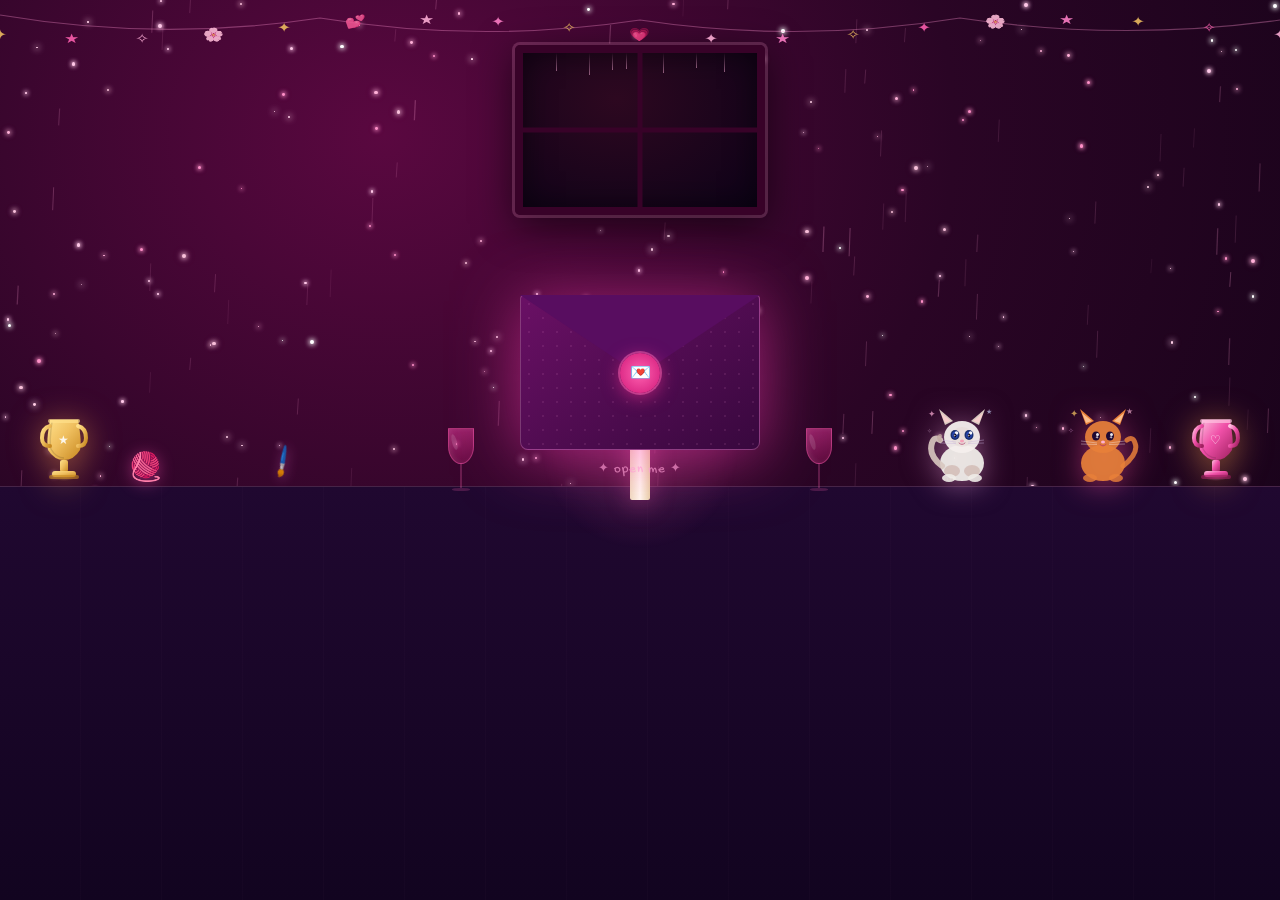
==== index.html @ aa633063 "Rename date-night.html to index.html" ====
<!DOCTYPE html>
<html lang="en">

<head>
    <meta charset="UTF-8">
    <meta name="viewport" content="width=device-width, initial-scale=1.0">
    <title>دائِماً، لكِ ✦</title>
    <link rel="stylesheet" href="date-night.css">
</head>

<body>

    <div id="sky"></div>
    <canvas id="rain"></canvas>

    <!-- string lights -->
    <svg class="lights" viewBox="0 0 1000 70" preserveAspectRatio="none">
  <path d="M0,15 Q125,42 250,18 Q375,44 500,20 Q625,44 750,18 Q875,42 1000,20"
        fill="none" stroke="rgba(255,150,210,.35)" stroke-width="1.2"/>
</svg>

    <!-- rainy window -->
    <div class="win">
        <div class="wch"></div>
        <div class="wcv"></div>
        <div class="wd" style="left:14%;height:18px;--wt:.7s;--wtd:.0s;"></div>
        <div class="wd" style="left:28%;height:22px;--wt:.9s;--wtd:.2s;"></div>
        <div class="wd" style="left:44%;height:16px;--wt:.65s;--wtd:.1s;"></div>
        <div class="wd" style="left:60%;height:20px;--wt:.8s;--wtd:.35s;"></div>
        <div class="wd" style="left:74%;height:15px;--wt:.72s;--wtd:.18s;"></div>
        <div class="wd" style="left:86%;height:19px;--wt:.75s;--wtd:.42s;"></div>
        <div class="wd" style="left:38%;height:17px;--wt:.68s;--wtd:.55s;"></div>
    </div>

    <div class="tbl"></div>

    <!-- TROPHY LEFT (gold) -->
    <div class="trophy-wrap trophy-left">
        <div class="t-star">✦</div>
        <div class="t-star">🌸</div>
        <div class="t-star">★</div>
        <svg width="52" height="68" viewBox="0 0 52 68" fill="none" xmlns="http://www.w3.org/2000/svg">
    <defs>
      <linearGradient id="tg1" x1="0" y1="0" x2="1" y2="1">
        <stop offset="0%"   stop-color="#ffe08a"/>
        <stop offset="45%"  stop-color="#f0c060"/>
        <stop offset="100%" stop-color="#c88820"/>
      </linearGradient>
      <linearGradient id="tg1h" x1="0" y1="0" x2="1" y2="0">
        <stop offset="0%"   stop-color="white" stop-opacity="0"/>
        <stop offset="50%"  stop-color="white" stop-opacity=".72"/>
        <stop offset="100%" stop-color="white" stop-opacity="0"/>
      </linearGradient>
      <clipPath id="cup1clip">
        <path d="M12,6 Q8,28 10,36 Q16,46 26,46 Q36,46 42,36 Q44,28 40,6 Z"/>
      </clipPath>
      <radialGradient id="tglow1" cx="50%" cy="50%">
        <stop offset="0%"   stop-color="#f0c060" stop-opacity=".55"/>
        <stop offset="100%" stop-color="#f0c060" stop-opacity="0"/>
      </radialGradient>
    </defs>
    <ellipse class="t-glow" cx="26" cy="62" rx="14" ry="5" fill="url(#tglow1)"/>
    <rect x="22" y="46" width="8" height="12" rx="2" fill="url(#tg1)"/>
    <rect x="14" y="57" width="24" height="6" rx="3" fill="url(#tg1)"/>
    <rect x="11" y="61" width="30" height="4" rx="2" fill="#c88820" opacity=".6"/>
    <path d="M12,6 Q8,28 10,36 Q16,46 26,46 Q36,46 42,36 Q44,28 40,6 Z" fill="url(#tg1)"/>
    <path d="M14,8 Q11,28 13,35 Q18,44 26,44" stroke="rgba(0,0,0,.12)" stroke-width="1.5" fill="none"/>
    <path d="M12,12 Q4,14 4,24 Q4,32 12,32"    stroke="url(#tg1)" stroke-width="4" fill="none" stroke-linecap="round"/>
    <path d="M40,12 Q48,14 48,24 Q48,32 40,32"  stroke="url(#tg1)" stroke-width="4" fill="none" stroke-linecap="round"/>
    <rect class="t-shine" x="-20" y="0" width="16" height="50" fill="url(#tg1h)" clip-path="url(#cup1clip)" opacity=".8"/>
    <text x="20" y="30" font-size="12" fill="white" opacity=".88" font-family="serif">★</text>
    <rect x="10" y="5" width="32" height="4" rx="2" fill="#ffe08a" opacity=".7"/>
  </svg>
    </div>

    <!-- TROPHY RIGHT (pink) -->
    <div class="trophy-wrap trophy-right">
        <div class="t-star">✦</div>
        <div class="t-star">💕</div>
        <div class="t-star">✧</div>
        <svg width="52" height="68" viewBox="0 0 52 68" fill="none" xmlns="http://www.w3.org/2000/svg">
    <defs>
      <linearGradient id="tg2" x1="0" y1="0" x2="1" y2="1">
        <stop offset="0%"   stop-color="#ffc0e0"/>
        <stop offset="45%"  stop-color="#f050a8"/>
        <stop offset="100%" stop-color="#a02060"/>
      </linearGradient>
      <linearGradient id="tg2h" x1="0" y1="0" x2="1" y2="0">
        <stop offset="0%"   stop-color="white" stop-opacity="0"/>
        <stop offset="50%"  stop-color="white" stop-opacity=".68"/>
        <stop offset="100%" stop-color="white" stop-opacity="0"/>
      </linearGradient>
      <clipPath id="cup2clip">
        <path d="M12,6 Q8,28 10,36 Q16,46 26,46 Q36,46 42,36 Q44,28 40,6 Z"/>
      </clipPath>
      <radialGradient id="tglow2" cx="50%" cy="50%">
        <stop offset="0%"   stop-color="#ff80c0" stop-opacity=".6"/>
        <stop offset="100%" stop-color="#ff80c0" stop-opacity="0"/>
      </radialGradient>
    </defs>
    <ellipse class="t-glow" cx="26" cy="62" rx="14" ry="5" fill="url(#tglow2)"/>
    <rect x="22" y="46" width="8" height="12" rx="2" fill="url(#tg2)"/>
    <rect x="14" y="57" width="24" height="6" rx="3" fill="url(#tg2)"/>
    <rect x="11" y="61" width="30" height="4" rx="2" fill="#a02060" opacity=".6"/>
    <path d="M12,6 Q8,28 10,36 Q16,46 26,46 Q36,46 42,36 Q44,28 40,6 Z" fill="url(#tg2)"/>
    <path d="M14,8 Q11,28 13,35 Q18,44 26,44" stroke="rgba(0,0,0,.12)" stroke-width="1.5" fill="none"/>
    <path d="M12,12 Q4,14 4,24 Q4,32 12,32"    stroke="url(#tg2)" stroke-width="4" fill="none" stroke-linecap="round"/>
    <path d="M40,12 Q48,14 48,24 Q48,32 40,32"  stroke="url(#tg2)" stroke-width="4" fill="none" stroke-linecap="round"/>
    <rect class="t-shine" x="-20" y="0" width="16" height="50" fill="url(#tg2h)" clip-path="url(#cup2clip)" opacity=".8"/>
    <text x="20" y="30" font-size="12" fill="white" opacity=".88" font-family="serif">♡</text>
    <rect x="10" y="5" width="32" height="4" rx="2" fill="#ffc0e0" opacity=".7"/>
  </svg>
    </div>

    <!-- RAGDOLL CAT -->
    <div class="cat-ragdoll">
        <svg width="72" height="82" viewBox="0 0 72 82" fill="none" xmlns="http://www.w3.org/2000/svg">
    <ellipse cx="36" cy="60" rx="22" ry="18" fill="#f0ece8" opacity=".95"/>
    <ellipse cx="26" cy="68" rx="8"  ry="6"  fill="#c8a8a0" opacity=".55"/>
    <ellipse cx="46" cy="68" rx="8"  ry="6"  fill="#c8a8a0" opacity=".55"/>
    <ellipse cx="36" cy="34" rx="18" ry="16" fill="#f5f0ee" opacity=".95"/>
    <polygon points="19,22 13,6 27,18"  fill="#d8c8c0"/>
    <polygon points="53,22 59,6 45,18"  fill="#d8c8c0"/>
    <polygon points="19,20 15,10 25,18" fill="#ffd0d0" opacity=".8"/>
    <polygon points="53,20 57,10 47,18" fill="#ffd0d0" opacity=".8"/>
    <ellipse cx="36" cy="34" rx="11" ry="10" fill="#e0d0cc" opacity=".35"/>
    <ellipse cx="29" cy="32" rx="4.5" ry="5"   fill="#1a3070"/>
    <ellipse cx="43" cy="32" rx="4.5" ry="5"   fill="#1a3070"/>
    <ellipse cx="29" cy="32" rx="2.8" ry="3.2" fill="#2a50c8" opacity=".8"/>
    <ellipse cx="43" cy="32" rx="2.8" ry="3.2" fill="#2a50c8" opacity=".8"/>
    <circle  cx="30.5" cy="30" r="1.8" fill="white" opacity=".95"/>
    <circle  cx="44.5" cy="30" r="1.8" fill="white" opacity=".95"/>
    <ellipse cx="29" cy="32.5" rx="1.4" ry="2" fill="#0a0820"/>
    <ellipse cx="43" cy="32.5" rx="1.4" ry="2" fill="#0a0820"/>
    <text x="27" y="34" font-size="4" fill="white" opacity=".7" font-family="serif">✦</text>
    <text x="41" y="34" font-size="4" fill="white" opacity=".7" font-family="serif">✦</text>
    <ellipse cx="36" cy="38" rx="2" ry="1.5" fill="#f5a0b8"/>
    <path d="M33,40 Q36,43 39,40" stroke="#c06888" stroke-width="1" fill="none" stroke-linecap="round"/>
    <line x1="14" y1="37"  x2="30" y2="39"   stroke="rgba(200,180,220,.55)" stroke-width=".8"/>
    <line x1="14" y1="40"  x2="30" y2="40.5" stroke="rgba(200,180,220,.55)" stroke-width=".8"/>
    <line x1="42" y1="39"  x2="58" y2="37"   stroke="rgba(200,180,220,.55)" stroke-width=".8"/>
    <line x1="42" y1="40.5" x2="58" y2="40"  stroke="rgba(200,180,220,.55)" stroke-width=".8"/>
    <path d="M16,63 Q2,52 6,40 Q8,33 14,37"  stroke="#d8c8c0" stroke-width="6" fill="none" stroke-linecap="round" opacity=".9"/>
    <path d="M14,37 Q12,34 14,33"             stroke="#c0a8a0" stroke-width="4" fill="none" stroke-linecap="round" opacity=".8"/>
    <ellipse cx="23" cy="75" rx="7" ry="4" fill="#f0ece8" opacity=".9"/>
    <ellipse cx="49" cy="75" rx="7" ry="4" fill="#f0ece8" opacity=".9"/>
    <line x1="20" y1="75" x2="20" y2="78"   stroke="#d8c8c0" stroke-width=".8" opacity=".6"/>
    <line x1="23" y1="75" x2="23" y2="78.5" stroke="#d8c8c0" stroke-width=".8" opacity=".6"/>
    <line x1="26" y1="75" x2="26" y2="78"   stroke="#d8c8c0" stroke-width=".8" opacity=".6"/>
    <text x="2"  y="14" font-size="9" fill="#ffb0d8" opacity=".7">✦</text>
    <text x="60" y="11" font-size="7" fill="#c8d0f8" opacity=".65">★</text>
    <text x="1"  y="30" font-size="6" fill="#f0c0e8" opacity=".5">✧</text>
  </svg>
    </div>

    <!-- ORANGE CAT -->
    <div class="cat">
        <svg width="72" height="82" viewBox="0 0 72 82" fill="none" xmlns="http://www.w3.org/2000/svg">
    <ellipse cx="36" cy="60" rx="22" ry="18" fill="#e8803a" opacity=".92"/>
    <ellipse cx="36" cy="34" rx="18" ry="16" fill="#e8803a" opacity=".92"/>
    <polygon points="19,22 13,6 27,18"  fill="#e8803a"/>
    <polygon points="53,22 59,6 45,18"  fill="#e8803a"/>
    <polygon points="19,20 15,10 25,18" fill="#ffcca0" opacity=".8"/>
    <polygon points="53,20 57,10 47,18" fill="#ffcca0" opacity=".8"/>
    <ellipse cx="29" cy="33" rx="4"   ry="4.5" fill="#1e0832"/>
    <ellipse cx="43" cy="33" rx="4"   ry="4.5" fill="#1e0832"/>
    <circle  cx="30.5" cy="31.5" r="1.5" fill="white" opacity=".9"/>
    <circle  cx="44.5" cy="31.5" r="1.5" fill="white" opacity=".9"/>
    <text x="27.5" y="35.5" font-size="4.5" fill="white" opacity=".8" font-family="serif">✦</text>
    <text x="41.5" y="35.5" font-size="4.5" fill="white" opacity=".8" font-family="serif">✦</text>
    <ellipse cx="36" cy="39" rx="2" ry="1.5" fill="#ffb0d0"/>
    <path d="M33,41.5 Q36,44.5 39,41.5" stroke="#c04060" stroke-width="1" fill="none" stroke-linecap="round"/>
    <line x1="14" y1="38"  x2="30" y2="40"   stroke="rgba(255,255,255,.45)" stroke-width=".8"/>
    <line x1="14" y1="41"  x2="30" y2="41.5" stroke="rgba(255,255,255,.45)" stroke-width=".8"/>
    <line x1="42" y1="40"  x2="58" y2="38"   stroke="rgba(255,255,255,.45)" stroke-width=".8"/>
    <line x1="42" y1="41.5" x2="58" y2="41"  stroke="rgba(255,255,255,.45)" stroke-width=".8"/>
    <path d="M56,63 Q72,50 68,40 Q66,33 60,37" stroke="#e8803a" stroke-width="5" fill="none" stroke-linecap="round" opacity=".85"/>
    <ellipse cx="23" cy="75" rx="7" ry="4" fill="#e8803a" opacity=".82"/>
    <ellipse cx="49" cy="75" rx="7" ry="4" fill="#e8803a" opacity=".82"/>
    <text x="3"  y="14" font-size="10" fill="#f0c060" opacity=".75">✦</text>
    <text x="59" y="11" font-size="8"  fill="#ffb8d8" opacity=".65">★</text>
    <text x="1"  y="30" font-size="7"  fill="#f0a8e8" opacity=".5">✧</text>
  </svg>
    </div>

    <div class="yarn">🧶</div>
    <div class="brush">🖌️</div>

    <!-- glasses -->
    <div class="glass" style="left:35%">
        <div class="gcup"></div>
        <div class="gstem"></div>
        <div class="gbase"></div>
    </div>
    <div class="glass" style="right:35%">
        <div class="gcup"></div>
        <div class="gstem"></div>
        <div class="gbase"></div>
    </div>

    <!-- candle -->
    <div class="cgrp">
        <div class="cglow"></div>
        <div class="cbody">
            <div class="flame"></div>
        </div>
    </div>

    <!-- envelope -->
    <div id="ewrap">
        <div id="env" onclick="openEnv()">
            <div class="ebody"></div>
            <div class="eflap">
                <div class="eflap-inner"></div>
            </div>
            <div class="eseal">💌</div>
        </div>
        <div class="thint">✦ open me ✦</div>
    </div>

    <!-- card -->
    <div id="cover">
        <div class="book">
            <button class="closex" onclick="closeCard()">✕</button>

            <div class="page active" id="p1">
                <div class="pnum">01 / 06</div>
                <div class="corner">💌</div>
                <div class="plabel">عزيزتي لارا</div>
                <div class="ptitle">اتمنى چنا بوضع احسن من هذا</div>
                <div class="pbody">
                    من اول ماتعرفت عليج<br> چنتي مميزة بين الكل<br>صفاتج وتفاصيلج مميزة وحلوة<br><br>
                    <em>للاسف مالتقينا.</em>
                </div>
            </div>

            <div class="page" id="p2">
                <div class="pnum">02 / 06</div>
                <div class="corner">🌿</div>
                <div class="plabel">لاحظت بيج كل شي حلو</div>
                <div class="ptitle">شلون تعيشين حياتج</div>
                <div class="pbody">
                    من شجاعتج باختيارج شي صعب لكن يريح راسج للمدى البعيد
                    <em>وبصراحة،</em><br>فخور بهذا الخيار واسعدني مثل ما اسعدج ياريت اكون موجود باليوم الي تتخرجين بيه واشوفج لابسة الروب وطالعة من القسم الي انتي اختاريتيه رغم كلشي.
                    <br>
                </div>
            </div>

            <div class="page" id="p3">
                <div class="pnum">03 / 06</div>
                <div class="corner">✦</div>
                <div class="plabel">تصرفاتج الكويت</div>
                <div class="ptitle">شلون تحجين وصوتج</div>
                <div class="pbody">
                    احب من تحاجين ميشو وفستق يطلع صوت ام حنين، وهالشي يخليني اثق حتكونين <em> ام تخبل</em> <br><br> وطبخج الي بس من الصور مبين طيب، ف محظوظين الي راح يتذوقوه بالواقع, بكلشي موهوبة.
                </div>
            </div>

            <div class="page" id="p4">
                <div class="pnum">04 / 06</div>
                <div class="corner">🌸</div>
                <div class="plabel">معجب</div>
                <div class="ptitle">بكل شي تسوينه</div>
                <div class="pbody">
                    فنج، رسمج الي للان محتفظ بيهن وامدح التفاصيل الي ترسمهن ايديج حياكتج اللطيفة، كل مرة تشوفيني تطورج اكون متعجب اكثر من الي صرتيه عن اول مرة عرفت بيها انتي تحيكين، شي كلش حلو يستاهل المدح تصاميمج بدعوات الزفاف والكرافك الي واثق حيكون عندج مستقبل حلو بيه
                    كتابتج الي ماشفتها والي ضايج لان وكفتي وماكملتي تكتبين، اتمنى ترجعين واشوفج تكتبين كتاب باسمج اشتريه من المكتبة واكون سعيد وفخور ان جنت صديق الج
                </div>
            </div>

            <div class="page" id="p5">
                <div class="pnum">05 / 06</div>
                <div class="corner">🌧️</div>
                <div class="plabel">شعر منكت كتابتي</div>
                <div class="ptitle">وَلَيْلُ الشَّوْقِ</div>
                <div class="pbody">
                    رَأَيْتُكِ مَرَّةً، فَاتَّقَدَتْ أَضْلُعِي<br> كَمَا اتَّقَدَ المِصْبَاحُ فِي غُرْفَةِ الشِّتَا<br> تَمُرِّينَ بَيْنَ النَّاسِ كَالنَّهْرِ هَادِئًا<br> وَفِي صَدْرِيَ المَحْرُومِ تَكْسِرُ مَوْجَةً<br> أُكَلِّمُكِ فِي سِرِّي وَأَصْمُتُ
                    أَمَامَكِ
                    <br> كَقَيْسٍ رَأَى لَيْلَاهُ فَانْقَطَعَتْ خُطَا<br> لَيَالِيَّ كَذِب وَالحَقِيقَةُ وَاحِدَةٌ<br> أَنَا أَحْلُمُ وَحْدِي، وَأَنْتِ نِمْتِ هَنَا<br> أُحِبُّكِ كَمَنْ يُحِبُّ ضَوْءَ النَّافِذَةِ<br> يَدْفَؤُهُ وَلَا يَمْلِكُهُ لكن رَجى<br>                    وَمَا قُلْتُ شَيْئًا، خِفْتُ أَكْسِرَ لَحْظَةً<br> جَمِيلَةً كَلَيْلَةِ الثَّلْجِ لَمَّا هَدَا
                </div>
            </div>

            <div class="page" id="p6">
                <div class="pnum">06 / 06</div>
                <div class="corner">🌙</div>
                <div class="plabel">اخر شي</div>
                <div class="ptitle">احب اذكرج</div>
                <div class="pbody">
                    تهتمين بنفسج، وتتذكرين دائماً وابدا، اهم شخص بحياتج هي انتي، راحة راسج وهدوء بالج هو اهم من اي شخص ثاني. اخذي قراراتج ع هذا الاساس. ودوم تذكري ان اكو شخص حبج حب حقيقي بدون اي شي بالمقابل فقط وجودج، ف امشي بحياتج وانتي براسج هاي الفكرة وفكري بيها باختياراتج
                    الجاية، تستاهلين الاحسن ، ف حصلي الاحسن وخلي لارا المستقبلية تشكرج. لارا المتسقبلية الي عندي ثقة جبيرة حتطلع فد شي
                    <em> لان حرفيا كل مواهبج اذا كملتي بيها حتوصلين لاعلى المراتب</em><br> ان كان تصيرين مبرمجة، حائكة، رسامة او كاتبة، اي شي براسج حيكون شي عظيم، انتظر انجازاتج من بعيد، اوصلي للنجوم.

                </div>
                <div class="sign">— دائِماً، لكِ ♡</div>
            </div>

            <div class="cnav">
                <button class="nb" id="bprev" onclick="go(-1)" disabled>← back</button>
                <div class="dots" id="dots"></div>
                <button class="nb" id="bnext" onclick="go(1)">next →</button>
            </div>
        </div>
    </div>

    <script>
        /* ── STARS ── */
        const sky = document.getElementById('sky');
        const starPalette = [{
            sc: '#ffffff',
            sc2: 'rgba(255,255,255,.25)',
            gl: '5px'
        }, {
            sc: '#ffd0e8',
            sc2: 'rgba(255,160,210,.35)',
            gl: '6px'
        }, {
            sc: '#ffb0d8',
            sc2: 'rgba(255,140,200,.3)',
            gl: '5px'
        }, {
            sc: '#ff90c8',
            sc2: 'rgba(255,120,190,.25)',
            gl: '4px'
        }, {
            sc: '#f8c0da',
            sc2: 'rgba(248,160,210,.3)',
            gl: '5px'
        }, {
            sc: '#ffc8e8',
            sc2: 'rgba(255,160,220,.2)',
            gl: '4px'
        }, ];
        for (let i = 0; i < 200; i++) {
            const s = document.createElement('div');
            s.className = 'star';
            const sz = .8 + Math.random() * 3.2;
            const p = starPalette[Math.floor(Math.random() * starPalette.length)];
            s.style.cssText = `left:${Math.random()*100}%;top:${Math.random()*64}%;--sz:${sz}px;--d:${1.5+Math.random()*5}s;--dl:${Math.random()*7}s;--mo:${.1+Math.random()*.3};--sc:${p.sc};--sc2:${p.sc2};--gl:${p.gl};`;
            sky.appendChild(s);
        }
        for (let i = 0; i < 3; i++) {
            const sh = document.createElement('div');
            sh.className = 'shoot';
            sh.style.cssText = `left:${10+Math.random()*55}%;top:${5+Math.random()*28}%;--sd:${5+Math.random()*6}s;--sdl:${Math.random()*9}s;`;
            sky.appendChild(sh);
        }

        /* ── STRING LIGHTS ── */
        const svgEl = document.querySelector('svg.lights');
        const bulbData = ['✦', '★', '✧', '🌸', '✦', '💕', '★', '✦', '✧', '💗', '✦', '★', '✧', '✦', '🌸', '★', '✦', '✧', '✦'];
        for (let i = 0; i < 19; i++) {
            const t = i / 18;
            const x = t * 1000;
            const y = 34 + Math.sin(t * Math.PI * 4 + 0.5) * 10;
            const b = document.createElementNS('http://www.w3.org/2000/svg', 'text');
            b.setAttribute('x', x);
            b.setAttribute('y', y);
            b.setAttribute('text-anchor', 'middle');
            b.setAttribute('font-size', '13');
            const cols = ['#f0c060', '#ff60b0', '#ffb0d8', '#ff80c8'];
            b.setAttribute('fill', cols[i % 4]);
            b.setAttribute('opacity', '.88');
            b.style.animation = `twinkle ${1.5+Math.random()*2}s ease-in-out infinite ${Math.random()*2}s`;
            b.textContent = bulbData[i % bulbData.length];
            svgEl.appendChild(b);
        }

        /* ── RAIN ── */
        const canvas = document.getElementById('rain');
        const ctx = canvas.getContext('2d');

        function resize() {
            canvas.width = window.innerWidth;
            canvas.height = window.innerHeight;
        }
        resize();
        window.addEventListener('resize', resize);
        let drops = [];
        for (let i = 0; i < 140; i++) {
            drops.push({
                x: Math.random() * window.innerWidth,
                y: Math.random() * window.innerHeight,
                len: 12 + Math.random() * 18,
                spd: 8 + Math.random() * 10,
                op: .2 + Math.random() * .45,
                w: .5 + Math.random() * .8
            });
        }
        (function drawRain() {
            ctx.clearRect(0, 0, canvas.width, canvas.height);
            drops.forEach(d => {
                ctx.beginPath();
                ctx.moveTo(d.x, d.y);
                ctx.lineTo(d.x - 1, d.y + d.len);
                ctx.strokeStyle = `rgba(255,160,210,${d.op})`;
                ctx.lineWidth = d.w;
                ctx.stroke();
                d.y += d.spd;
                d.x -= .5;
                if (d.y > canvas.height) {
                    d.y = -d.len;
                    d.x = Math.random() * canvas.width;
                }
            });
            requestAnimationFrame(drawRain);
        })();

        /* ── CARD LOGIC ── */
        let cur_page = 1;
        const total = 6;
        const dotsEl = document.getElementById('dots');
        for (let i = 1; i <= total; i++) {
            const d = document.createElement('div');
            d.className = 'dot' + (i === 1 ? ' on' : '');
            d.id = 'd' + i;
            dotsEl.appendChild(d);
        }

        function openEnv() {
            const env = document.getElementById('env');
            if (env.classList.contains('open')) return;
            env.classList.add('open');
            document.querySelector('.thint').style.opacity = '0';
            setTimeout(() => {
                document.getElementById('cover').classList.add('show');
                burst();
            }, 750);
        }

        function closeCard() {
            document.getElementById('cover').classList.remove('show');
            setTimeout(() => {
                document.getElementById('env').classList.remove('open');
                document.querySelector('.thint').style.opacity = '1';
                showPage(1);
            }, 600);
        }

        function showPage(n) {
            document.querySelectorAll('.page').forEach(p => p.classList.remove('active'));
            document.querySelectorAll('.dot').forEach(d => d.classList.remove('on'));
            cur_page = n;
            document.getElementById('p' + n).classList.add('active');
            document.getElementById('d' + n).classList.add('on');
            document.getElementById('bprev').disabled = (n === 1);
            document.getElementById('bnext').disabled = (n === total);
        }

        function go(dir) {
            const nx = cur_page + dir;
            if (nx < 1 || nx > total) return;
            showPage(nx);
            if (dir > 0) spawnF();
        }

        const fItems = ['✦', '🌸', '★', '💕', '🧶', '🎨', '⭐', '🌙', '💫', '🐱', '✧', '💌', '🩷', '💗', '🌺'];

        function spawnF() {
            for (let i = 0; i < 5; i++) setTimeout(() => {
                const f = document.createElement('div');
                f.className = 'floaty';
                f.textContent = fItems[Math.floor(Math.random() * fItems.length)];
                f.style.left = (15 + Math.random() * 70) + 'vw';
                f.style.bottom = '18vh';
                f.style.fontSize = (13 + Math.random() * 14) + 'px';
                f.style.animationDuration = (3 + Math.random() * 2) + 's';
                document.body.appendChild(f);
                setTimeout(() => f.remove(), 5500);
            }, i * 130);
        }

        function burst() {
            for (let i = 0; i < 12; i++) setTimeout(() => spawnF(), i * 80);
        }
    </script>
</body>

</html>
---- date-night.css ----
/* ── DATE NIGHT · STYLESHEET ── */

@import url('https://fonts.googleapis.com/css2?family=Gochi+Hand&family=Cormorant+Garamond:ital,wght@0,300;0,400;1,300;1,400&family=DM+Serif+Display:ital@0;1&family=Nunito:wght@300;400;600&display=swap');

/* ── ROOT PALETTE ── */
:root {
  --ink:      #1a0215;
  --plum:     #4a0a38;
  --violet:   #c0308a;
  --rose:     #ff5aaa;
  --blush:    #ffb8d8;
  --lavender: #f0a0d0;
  --gold:     #f0c060;
  --cream:    #fff0f8;
  --deep-pink: #2a0120;
  --mid-pink:  #380230;
}

/* ── RESET ── */
*, *::before, *::after { margin: 0; padding: 0; box-sizing: border-box; }
html, body {
  width: 100%; height: 100%;
  overflow: hidden;
  background: var(--ink);
  font-family: 'Nunito', sans-serif;
}

/* ── SKY ── */
#sky {
  position: fixed; inset: 0;
  background: radial-gradient(ellipse at 30% 15%, #5a0840 0%, #2a0525 45%, #100215 100%);
  overflow: hidden;
}

/* ── STARS ── */
.star {
  position: absolute;
  border-radius: 50%;
  width: var(--sz, 3px); height: var(--sz, 3px);
  background: var(--sc, white);
  box-shadow:
    0 0 var(--gl, 4px) 1px var(--sc, white),
    0 0 calc(var(--gl, 4px) * 2.5) 0px var(--sc2, rgba(255,200,220,.3));
  animation: starshine var(--d, 3s) ease-in-out infinite var(--dl, 0s);
}
@keyframes starshine {
  0%, 100% { opacity: var(--mo, .15); transform: scale(.7); }
  50%       { opacity: 1;             transform: scale(1);   }
}

.shoot {
  position: absolute;
  width: 90px; height: 1.5px;
  background: linear-gradient(90deg, transparent, #ffb0d0, transparent);
  border-radius: 50%;
  animation: shoot var(--sd, 5s) ease-in-out infinite var(--sdl, 0s);
  opacity: 0;
}
@keyframes shoot {
  0%   { opacity: 0; transform: translateX(-50px) translateY(0) rotate(-28deg); }
  15%  { opacity: 1; }
  45%  { opacity: 0; transform: translateX(200px) translateY(70px) rotate(-28deg); }
  100% { opacity: 0; transform: translateX(200px) translateY(70px) rotate(-28deg); }
}

/* ── RAIN CANVAS ── */
#rain {
  position: fixed; inset: 0;
  pointer-events: none;
  z-index: 2;
  opacity: .45;
}

/* ── WINDOW ── */
.win {
  position: fixed; top: 5%; left: 50%;
  transform: translateX(-50%);
  width: min(250px, 48vw); height: min(170px, 26vh);
  border: 8px solid #380228;
  border-radius: 5px;
  box-shadow:
    0 0 0 3px rgba(255, 160, 210, .2),
    inset 0 0 30px rgba(0,0,0,.5),
    0 10px 40px rgba(0,0,0,.6);
  z-index: 3; overflow: hidden;
  background: radial-gradient(ellipse at 40% 30%, #2d0820, #0d0218);
}
.wch {
  position: absolute; top: 50%; left: 0; right: 0;
  height: 5px; background: #380228;
  transform: translateY(-50%); z-index: 1;
}
.wcv {
  position: absolute; left: 50%; top: 0; bottom: 0;
  width: 5px; background: #380228;
  transform: translateX(-50%); z-index: 1;
}
.wd {
  position: absolute; width: 1px;
  background: linear-gradient(180deg, transparent, rgba(255, 180, 220, .7));
  animation: wr var(--wt, .8s) linear infinite var(--wtd, 0s);
  opacity: .7;
}
@keyframes wr {
  0%   { transform: translateY(-20px); opacity: 0; }
  20%  { opacity: .7; }
  100% { transform: translateY(200px); opacity: 0; }
}

/* ── TABLE ── */
.tbl {
  position: fixed; bottom: 0; left: 0; right: 0; height: 46%;
  background: linear-gradient(180deg, #200830 0%, #120420 100%);
  border-top: 1px solid rgba(255, 150, 210, .22);
  z-index: 3;
}
.tbl::after {
  content: '';
  position: absolute; inset: 0;
  background: repeating-linear-gradient(
    90deg,
    transparent, transparent 80px,
    rgba(255, 180, 220, .014) 80px,
    rgba(255, 180, 220, .014) 81px
  );
}

/* ── STRING LIGHTS ── */
svg.lights {
  position: fixed; top: 0; left: 0;
  width: 100%; height: 70px;
  z-index: 4; pointer-events: none;
}

/* ── CANDLE ── */
.cgrp {
  position: fixed; bottom: 44.5%; left: 50%;
  transform: translateX(-50%);
  z-index: 5;
  display: flex; flex-direction: column; align-items: center;
}
.cbody {
  width: 20px; height: 80px;
  background: linear-gradient(90deg, #f0dfc0, #fffbf0, #e8d4a8);
  border-radius: 3px 3px 2px 2px;
  position: relative;
  box-shadow: 0 4px 24px rgba(255, 100, 180, .35);
}
.cbody::after {
  content: '';
  position: absolute; top: -5px; left: 50%;
  transform: translateX(-50%);
  width: 1.5px; height: 8px; background: #333;
}
.flame {
  position: absolute; top: -32px; left: 50%;
  transform: translateX(-50%);
  width: 12px; height: 24px;
  background: radial-gradient(ellipse at 50% 75%, #fff9e0, #ffcc44, #ff7700, transparent 70%);
  border-radius: 50% 50% 30% 30%;
  animation: flk 1.3s ease-in-out infinite alternate;
  filter: blur(.4px);
}
.flame::after {
  content: '';
  position: absolute; inset: 25% 28% 15% 28%;
  background: rgba(255, 255, 230, .95);
  border-radius: 50%; filter: blur(1px);
}
.cglow {
  position: absolute; top: -70px; left: 50%;
  transform: translateX(-50%);
  width: 200px; height: 200px;
  background: radial-gradient(ellipse, rgba(255, 100, 180, .22) 0%, transparent 70%);
  pointer-events: none;
}
@keyframes flk {
  0%   { transform: translateX(-50%) scaleX(1)   scaleY(1)    rotate(-2deg); }
  40%  { transform: translateX(-50%) scaleX(.88) scaleY(1.06) rotate(1deg);  }
  70%  { transform: translateX(-50%) scaleX(1.06) scaleY(.95) rotate(-1deg); }
  100% { transform: translateX(-50%) scaleX(.94) scaleY(1.04) rotate(2deg);  }
}

/* ── ORANGE CAT ── */
.cat {
  position: fixed; bottom: 45.5%; right: 11%;
  z-index: 6;
  animation: breathe 4s ease-in-out infinite;
  filter: drop-shadow(0 4px 14px rgba(255, 80, 160, .5));
}
@keyframes breathe {
  0%, 100% { transform: translateY(0); }
  50%       { transform: translateY(-5px); }
}

/* ── RAGDOLL CAT ── */
.cat-ragdoll {
  position: fixed; bottom: 45.5%; right: 22%;
  z-index: 6;
  animation: breathe2 4.5s ease-in-out infinite .8s;
  filter: drop-shadow(0 4px 14px rgba(240, 160, 220, .5));
}
@keyframes breathe2 {
  0%, 100% { transform: translateY(0) scaleX(-1); }
  50%       { transform: translateY(-4px) scaleX(-1); }
}

/* ── YARN ── */
.yarn {
  position: fixed; bottom: 46%; left: 10%;
  z-index: 6; font-size: 28px;
  animation: yw 6s ease-in-out infinite;
  filter: drop-shadow(0 3px 8px rgba(255, 80, 180, .45));
}
@keyframes yw {
  0%, 100% { transform: rotate(0) translateY(0); }
  25%       { transform: rotate(8deg) translateY(-3px); }
  75%       { transform: rotate(-8deg) translateY(-2px); }
}

/* ── BRUSH ── */
.brush {
  position: fixed; bottom: 47%; left: 21%;
  z-index: 6; font-size: 22px;
  transform: rotate(-35deg);
  filter: drop-shadow(0 2px 6px rgba(255, 120, 220, .45));
  opacity: .85;
}

/* ── WINE GLASSES ── */
.glass {
  position: fixed; bottom: 45.5%;
  display: flex; flex-direction: column; align-items: center;
  z-index: 5;
}
.gcup {
  width: 26px; height: 36px;
  border: 1.5px solid rgba(255, 100, 180, .42);
  border-radius: 0 0 50% 50%;
  background: linear-gradient(160deg, rgba(240, 60, 160, .55), rgba(180, 20, 100, .35));
  box-shadow: inset 2px 0 5px rgba(255,255,255,.08);
  position: relative; overflow: hidden;
}
.gcup::after {
  content: '';
  position: absolute; top: 5px; left: 3px;
  width: 5px; height: 16px;
  background: rgba(255, 255, 255, .12);
  border-radius: 50%; transform: rotate(-15deg);
}
.gstem { width: 2px; height: 24px; background: rgba(255, 100, 180, .25); }
.gbase { width: 18px; height: 2.5px; background: rgba(255, 100, 180, .2); border-radius: 50%; }

/* ── ENVELOPE ── */
#ewrap {
  position: fixed; bottom: 47%; left: 50%;
  transform: translateX(-50%);
  z-index: 7;
  display: flex; flex-direction: column; align-items: center;
}
#env {
  width: 240px; height: 155px;
  position: relative;
  transition: transform .3s ease;
  filter: drop-shadow(0 6px 32px rgba(255, 60, 180, .55));
}
#env:hover { transform: scale(1.05) translateY(-6px); }

.ebody {
  position: absolute; inset: 0;
  background: linear-gradient(145deg, #6a1065, #38083e);
  border-radius: 4px 4px 8px 8px;
  border: 1px solid rgba(255, 160, 220, .32);
  overflow: hidden;
}
.ebody::before {
  content: '';
  position: absolute; inset: 0;
  background-image: radial-gradient(circle at 8px 8px, rgba(255, 160, 220, .1) 1px, transparent 1px);
  background-size: 14px 14px;
}
.eflap {
  position: absolute; top: 0; left: 0; right: 0; height: 80px;
  transform-origin: top center;
  transform-style: preserve-3d;
  transition: transform .7s cubic-bezier(.4, 0, .2, 1);
  z-index: 2;
}
.eflap-inner {
  width: 0; height: 0;
  border-left: 120px solid transparent;
  border-right: 120px solid transparent;
  border-top: 80px solid #580d60;
}
.eseal {
  position: absolute; top: 50%; left: 50%;
  transform: translate(-50%, -50%);
  width: 40px; height: 40px;
  background: radial-gradient(circle, #ff60b0, #d01878);
  border-radius: 50%;
  display: flex; align-items: center; justify-content: center;
  font-size: 17px;
  box-shadow: 0 0 0 2px rgba(255, 100, 180, .5), 0 4px 18px rgba(255, 50, 150, .6);
  transition: all .3s; z-index: 3;
}
#env.open .eflap  { transform: rotateX(-180deg); }
#env.open .eseal  { opacity: 0; transform: translate(-50%, -50%) scale(0); }

.thint {
  margin-top: 10px;
  font-family: 'Gochi Hand', cursive;
  font-size: 13px;
  color: rgba(255, 180, 220, .65);
  letter-spacing: 1px;
  animation: blink 2s ease-in-out infinite;
  transition: opacity .4s;
}
@keyframes blink {
  0%, 100% { opacity: .35; }
  50%       { opacity: 1; }
}

/* ── CARD OVERLAY ── */
#cover {
  position: fixed; inset: 0; z-index: 50;
  display: flex; align-items: center; justify-content: center;
  opacity: 0; pointer-events: none;
  transition: opacity .6s ease;
}
#cover::before {
  content: '';
  position: fixed; inset: 0;
  background: rgba(12, 2, 22, .9);
  backdrop-filter: blur(10px);
}
#cover.show { opacity: 1; pointer-events: all; }

.book {
  position: relative;
  width: min(460px, 88vw);
  z-index: 1;
}

/* ── PAGES ── */
.page {
  display: none;
  background: linear-gradient(148deg, #fff0f8 0%, #ffd8f0 55%, #ffc8e8 100%);
  border-radius: 3px 14px 14px 3px;
  padding: 44px 36px 36px 60px;
  min-height: 360px;
  position: relative;
  box-shadow:
    -4px 0 0 #e860b8,
    -8px 0 0 #d03090,
    6px 10px 50px rgba(100, 8, 70, .6),
    0 1px 0 rgba(255, 255, 255, .6) inset;
  overflow: hidden;
}
.page::before {
  content: '';
  position: absolute; top: 0; left: 0; bottom: 0; width: 40px;
  background: linear-gradient(90deg, #d03090, #e860b8);
}
.page::after {
  content: '';
  position: absolute; top: 0; left: 0; bottom: 0; width: 40px;
  background-image: radial-gradient(circle at 20px 20px, rgba(255,255,255,.25) 2px, transparent 2px);
  background-size: 20px 20px;
}
.page.active {
  display: block;
  animation: flip .5s cubic-bezier(.4, 0, .2, 1);
}
@keyframes flip {
  from { opacity: 0; transform: perspective(700px) rotateY(-16deg) translateX(14px); }
  to   { opacity: 1; transform: perspective(700px) rotateY(0) translateX(0); }
}

.pnum {
  position: absolute; top: 16px; right: 20px;
  font-family: 'Nunito', sans-serif; font-size: 10px;
  letter-spacing: 2px; color: rgba(160, 30, 110, .4);
  text-transform: uppercase;
}
.corner  { position: absolute; top: 15px; left: 48px; font-size: 22px; opacity: .75; }
.plabel  { font-family: 'Gochi Hand', cursive; font-size: 11px; letter-spacing: 3px; text-transform: uppercase; color: #c030a0; margin-bottom: 6px; opacity: .75; }
.ptitle  { font-family: 'DM Serif Display', serif; font-size: clamp(16px, 3.5vw, 22px); color: #780855; margin-bottom: 18px; line-height: 1.3; font-style: italic; }
.pbody   { font-family: 'Cormorant Garamond', serif; font-size: clamp(15px, 2.5vw, 18px); line-height: 1.92; color: #400838; font-weight: 300; font-style: italic; }
.pbody em { font-style: normal; font-weight: 400; color: #c020b0; font-family: 'DM Serif Display', serif; }
.pbody .ic { font-style: normal; font-size: 14px; }
.sign    { font-family: 'Gochi Hand', cursive; font-size: 19px; color: #c020b0; text-align: right; margin-top: 22px; }

/* ── NAV ── */
.cnav { display: flex; justify-content: space-between; align-items: center; margin-top: 16px; padding: 0 4px; }
.nb {
  background: none;
  border: 1.5px solid rgba(200, 50, 150, .32);
  color: #c030a0;
  padding: 7px 20px;
  font-family: 'Gochi Hand', cursive; font-size: 13px; letter-spacing: 1px;
  border-radius: 20px;
  transition: all .25s;
  cursor: pointer;
}
.nb:hover    { background: rgba(200, 50, 150, .12); border-color: #c030a0; }
.nb:disabled { opacity: .15; cursor: default; pointer-events: none; }

.dots { display: flex; gap: 8px; align-items: center; }
.dot  { width: 7px; height: 7px; border-radius: 50%; background: rgba(200, 50, 150, .22); transition: all .3s; }
.dot.on { background: #c020b0; transform: scale(1.3); }

.closex {
  position: absolute; top: -14px; right: -14px;
  width: 32px; height: 32px;
  background: #4a0840;
  border: 1px solid rgba(255, 160, 210, .32);
  border-radius: 50%;
  color: var(--lavender); font-size: 14px;
  display: flex; align-items: center; justify-content: center;
  transition: all .2s;
  font-family: 'Nunito', sans-serif;
  cursor: pointer;
}
.closex:hover { background: #7a1860; transform: scale(1.1); }

/* ── FLOATIES ── */
.floaty {
  position: fixed; pointer-events: none;
  animation: fup 4s ease-in forwards;
  z-index: 200; font-size: 18px; opacity: 0;
}
@keyframes fup {
  0%   { opacity: .95; transform: translateY(0) rotate(0); }
  100% { opacity: 0;   transform: translateY(-85vh) rotate(30deg); }
}

/* ── TROPHIES ── */
.trophy-wrap {
  position: fixed; z-index: 6;
  display: flex; flex-direction: column; align-items: center;
}
.trophy-wrap svg {
  filter: drop-shadow(0 4px 16px rgba(255, 160, 80, .55));
  animation: trophy-bob 3.5s ease-in-out infinite;
}
.trophy-left  { bottom: 46.5%; left: 3%; }
.trophy-right { bottom: 46.5%; right: 3%; }
.trophy-right svg { animation-delay: 1s; }

@keyframes trophy-shine {
  0%, 100% { opacity: 0;  transform: translateX(-100%) skewX(-20deg); }
  18%       { opacity: .65; }
  38%       { opacity: 0;  transform: translateX(180%) skewX(-20deg); }
}
.t-shine { animation: trophy-shine 4s ease-in-out infinite; }
.trophy-left  .t-shine { animation-delay: 0s; }
.trophy-right .t-shine { animation-delay: 2s; }

@keyframes trophy-glow {
  0%, 100% { opacity: .3; }
  50%       { opacity: .7; }
}
.t-glow { animation: trophy-glow 3s ease-in-out infinite; }
.trophy-right .t-glow { animation-delay: 1.5s; }

@keyframes trophy-bob {
  0%, 100% { transform: translateY(0); }
  50%       { transform: translateY(-6px); }
}

@keyframes t-star-spin {
  0%   { opacity: 0; transform: rotate(0deg)   translate(28px) scale(.5); }
  30%  { opacity: 1; }
  100% { opacity: 0; transform: rotate(360deg) translate(28px) scale(1); }
}
.t-star {
  position: absolute; font-size: 9px;
  animation: t-star-spin 4s linear infinite;
  transform-origin: 0 0;
  top: 22px; left: 18px;
}
.t-star:nth-child(2) { animation-delay: -1.33s; }
.t-star:nth-child(3) { animation-delay: -2.66s; }
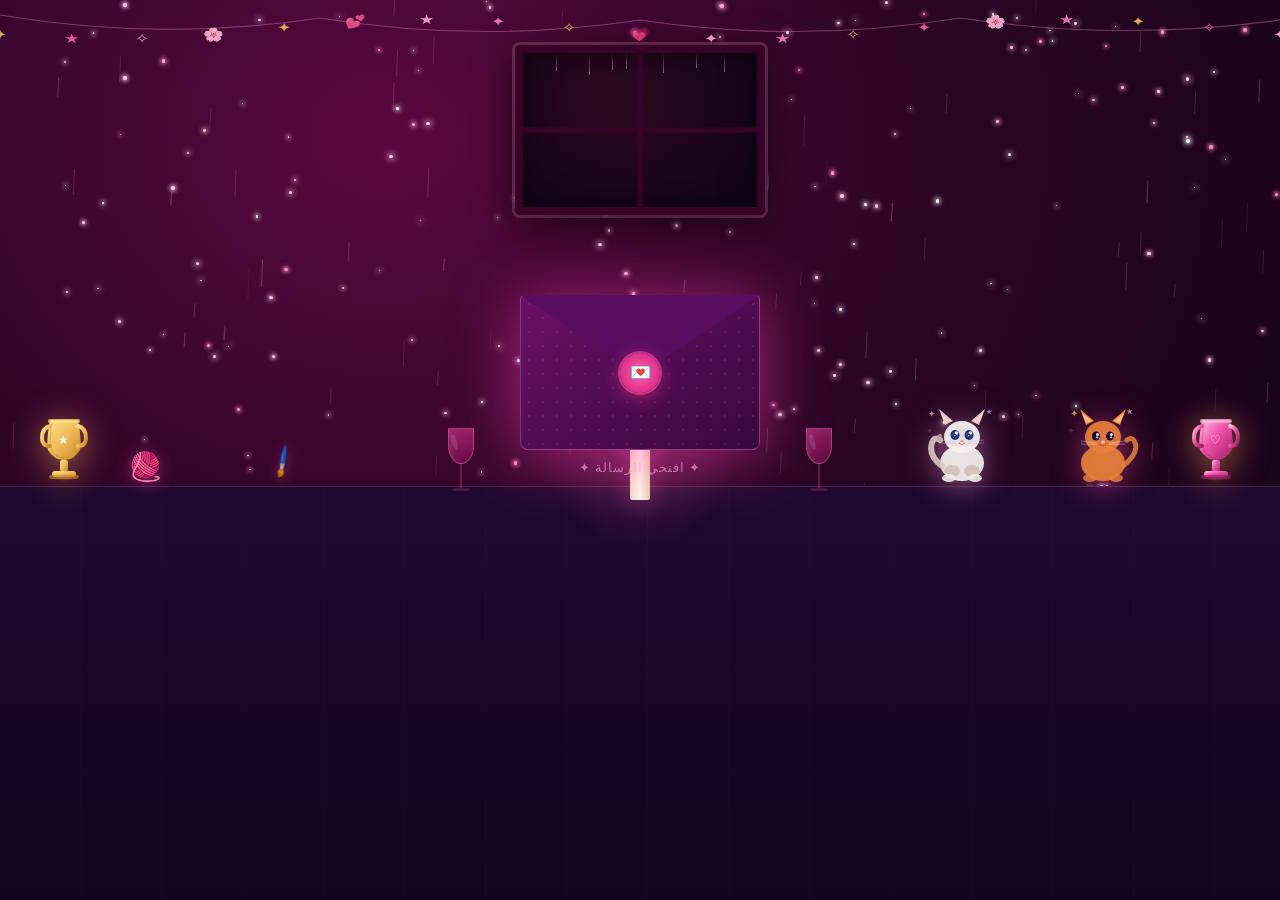
==== commit b09a9338: "Update index.html" ====
--- a/index.html
+++ b/index.html
@@ -2,6 +2,15 @@
 <html lang="en">
 
 <head>
+        <script async src="https://www.googletagmanager.com/gtag/js?id=G-BZS9SB7HB1"></script>
+    <script>
+      window.dataLayer = window.dataLayer || [];
+      function gtag(){dataLayer.push(arguments);}
+      gtag('js', new Date());
+
+      gtag('config', 'G-BZS9SB7HB1');
+    </script>
+
     <meta charset="UTF-8">
     <meta name="viewport" content="width=device-width, initial-scale=1.0">
     <title>دائِماً، لكِ ✦</title>
@@ -13,13 +22,11 @@
     <div id="sky"></div>
     <canvas id="rain"></canvas>
 
-    <!-- string lights -->
     <svg class="lights" viewBox="0 0 1000 70" preserveAspectRatio="none">
   <path d="M0,15 Q125,42 250,18 Q375,44 500,20 Q625,44 750,18 Q875,42 1000,20"
         fill="none" stroke="rgba(255,150,210,.35)" stroke-width="1.2"/>
 </svg>
 
-    <!-- rainy window -->
     <div class="win">
         <div class="wch"></div>
         <div class="wcv"></div>
@@ -34,7 +41,6 @@
 
     <div class="tbl"></div>
 
-    <!-- TROPHY LEFT (gold) -->
     <div class="trophy-wrap trophy-left">
         <div class="t-star">✦</div>
         <div class="t-star">🌸</div>
@@ -73,7 +79,6 @@
   </svg>
     </div>
 
-    <!-- TROPHY RIGHT (pink) -->
     <div class="trophy-wrap trophy-right">
         <div class="t-star">✦</div>
         <div class="t-star">💕</div>
@@ -112,7 +117,6 @@
   </svg>
     </div>
 
-    <!-- RAGDOLL CAT -->
     <div class="cat-ragdoll">
         <svg width="72" height="82" viewBox="0 0 72 82" fill="none" xmlns="http://www.w3.org/2000/svg">
     <ellipse cx="36" cy="60" rx="22" ry="18" fill="#f0ece8" opacity=".95"/>
@@ -153,7 +157,6 @@
   </svg>
     </div>
 
-    <!-- ORANGE CAT -->
     <div class="cat">
         <svg width="72" height="82" viewBox="0 0 72 82" fill="none" xmlns="http://www.w3.org/2000/svg">
     <ellipse cx="36" cy="60" rx="22" ry="18" fill="#e8803a" opacity=".92"/>
@@ -186,7 +189,6 @@
     <div class="yarn">🧶</div>
     <div class="brush">🖌️</div>
 
-    <!-- glasses -->
     <div class="glass" style="left:35%">
         <div class="gcup"></div>
         <div class="gstem"></div>
@@ -215,10 +217,9 @@
             </div>
             <div class="eseal">💌</div>
         </div>
-        <div class="thint">✦ open me ✦</div>
-    </div>
-
-    <!-- card -->
+        <div class="thint">✦ افتحي الرسالة ✦</div>
+    </div>
+
     <div id="cover">
         <div class="book">
             <button class="closex" onclick="closeCard()">✕</button>
@@ -302,7 +303,6 @@
     </div>
 
     <script>
-        /* ── STARS ── */
         const sky = document.getElementById('sky');
         const starPalette = [{
             sc: '#ffffff',
@@ -344,7 +344,6 @@
             sky.appendChild(sh);
         }
 
-        /* ── STRING LIGHTS ── */
         const svgEl = document.querySelector('svg.lights');
         const bulbData = ['✦', '★', '✧', '🌸', '✦', '💕', '★', '✦', '✧', '💗', '✦', '★', '✧', '✦', '🌸', '★', '✦', '✧', '✦'];
         for (let i = 0; i < 19; i++) {
@@ -364,7 +363,6 @@
             svgEl.appendChild(b);
         }
 
-        /* ── RAIN ── */
         const canvas = document.getElementById('rain');
         const ctx = canvas.getContext('2d');
 
@@ -404,7 +402,6 @@
             requestAnimationFrame(drawRain);
         })();
 
-        /* ── CARD LOGIC ── */
         let cur_page = 1;
         const total = 6;
         const dotsEl = document.getElementById('dots');
